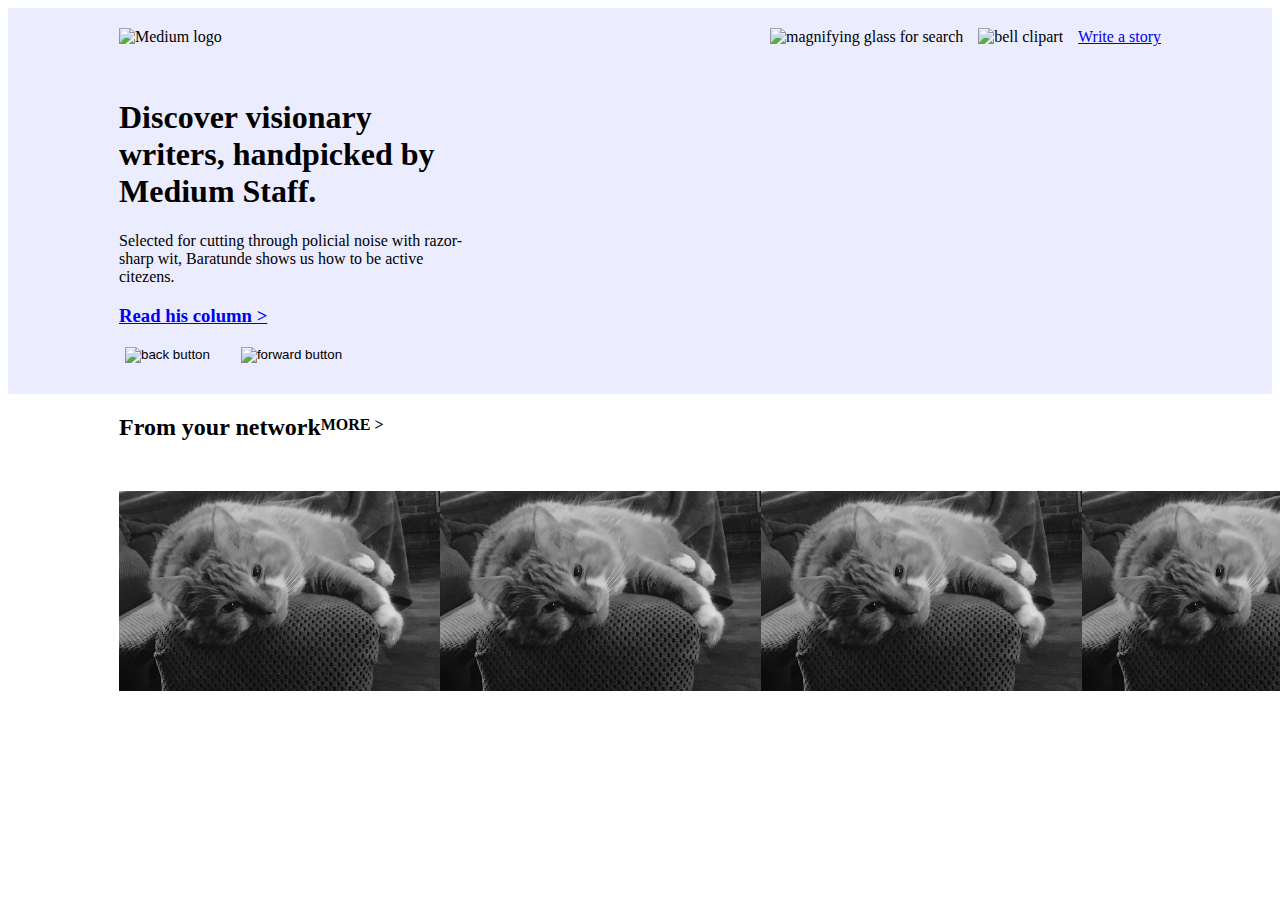
==== main.html @ c804a71f "added content to main page" ====
<!DOCTYPE html>
<html lang="en">
    <head>
        <meta charset="UTF-8">
        <title>Griddy Grid Grid</title>
        <link rel="stylesheet" href="resources/css/grid.css">
    </head>

    <body>
        <header>
            <div class="top-container">
                <div class="header row">
                    <div class="logo col-half">
                        <img src="resources/images/medium-full-logo.png" alt="Medium logo">
                    </div>
                    <div class="navigation-top col-half">
                        <span><a href="#">Write a story</a></span>
                        <img src="resources/images/bell-outline.png" alt="bell clipart">
                        <img src="resources/images/magnifying-glass.png" alt="magnifying glass for search">
                    </div>
                </div>
            </div>
            <div class="top-container">
                <div class="col-third">
                    <div class="banner">
                        <h1>Discover visionary writers, handpicked by Medium Staff.</h1>
                        <p>Selected for cutting through policial noise with razor-sharp wit, Baratunde shows us how to be active citezens.</p>
                        <h3><a href="https://medium.com/s/active-citizenship">Read his column > </a></h3>
                        <button class="button"><img src="resources/images/backward-button.png" alt="back button"></button>
                        <button class="button"><img src="resources/images/forward-button.png" alt="forward button"></button>
                    </div>
                </div>
            </div>    
        </header>

        <main>
            <div class="main-container">
                <div class="from-your-nextowrk .col-half">
                    <h2 class="">From your network</h2>
                </div>
                <div class="more .col-half">
                    <h4>MORE ></h4>
                </div>
            </div>

            <div class="main-container">
                <div class="articles col-half">
                    <img src="resources/images/cat-tails-blog.png" alt="noir picture of lazy cat">
                </div>
                <div class="articles col-half">
                    <img src="resources/images/cat-tails-blog.png" alt="noir picture of lazy cat">
                </div>
                <div class="articles col-half">
                    <img src="resources/images/cat-tails-blog.png" alt="noir picture of lazy cat">
                </div>
                <div class="articles col-half">
                    <img src="resources/images/cat-tails-blog.png" alt="noir picture of lazy cat">
                </div>
                <div class="articles col-half">
                    <img src="resources/images/cat-tails-blog.png" alt="noir picture of lazy cat">
                </div>
                <div class="articles col-half">
                    <img src="resources/images/cat-tails-blog.png" alt="noir picture of lazy cat">
                </div>
            </div>
            
        </main>
        
    </body>

    <footer>


    </footer>

</html>
---- resources/css/grid.css ----
html {
    box-sizing: border-box;
}
*, *:before. *:after {
    box-sizing: inherit;
}

/** {
    border: 1px solid rgba(226, 240, 229, 1);
}*/

.row {
    width: 100%;
    clear: both;
}

.col-full {
    float: left;
    width: 100%;
}

.col-half {
    width: 50%;
    float: left;
}

.col-third {
    width: 33%;
    float: left;
}
header {
    background-color: #ECECFF;
}
.top-container {
    width: 1042px;
    display: flex;
    margin: 0 auto;
    padding-bottom: 30px;
}

.header {
    display: flex;
    padding-top: 20px;
}

.logo img, .navigation-top img, .button img {
    height: 20px;
    padding-right: 15px;
}

.navigation-top img,
.navigation-top span {
    float: right;
}

.button {
    background-color: #ECECFF;
    border: none;
}

/*main artile space*/
.main-container {
    width: 1042px;
    display: flex;
    margin: 0 auto;
    padding-bottom: 30px;
}

.more {
    float: right;
}

.articles {
    display: flex;
    flex-wrap: wrap;
}

.articles img {
    height: 200px;
    display: flex;
    
}
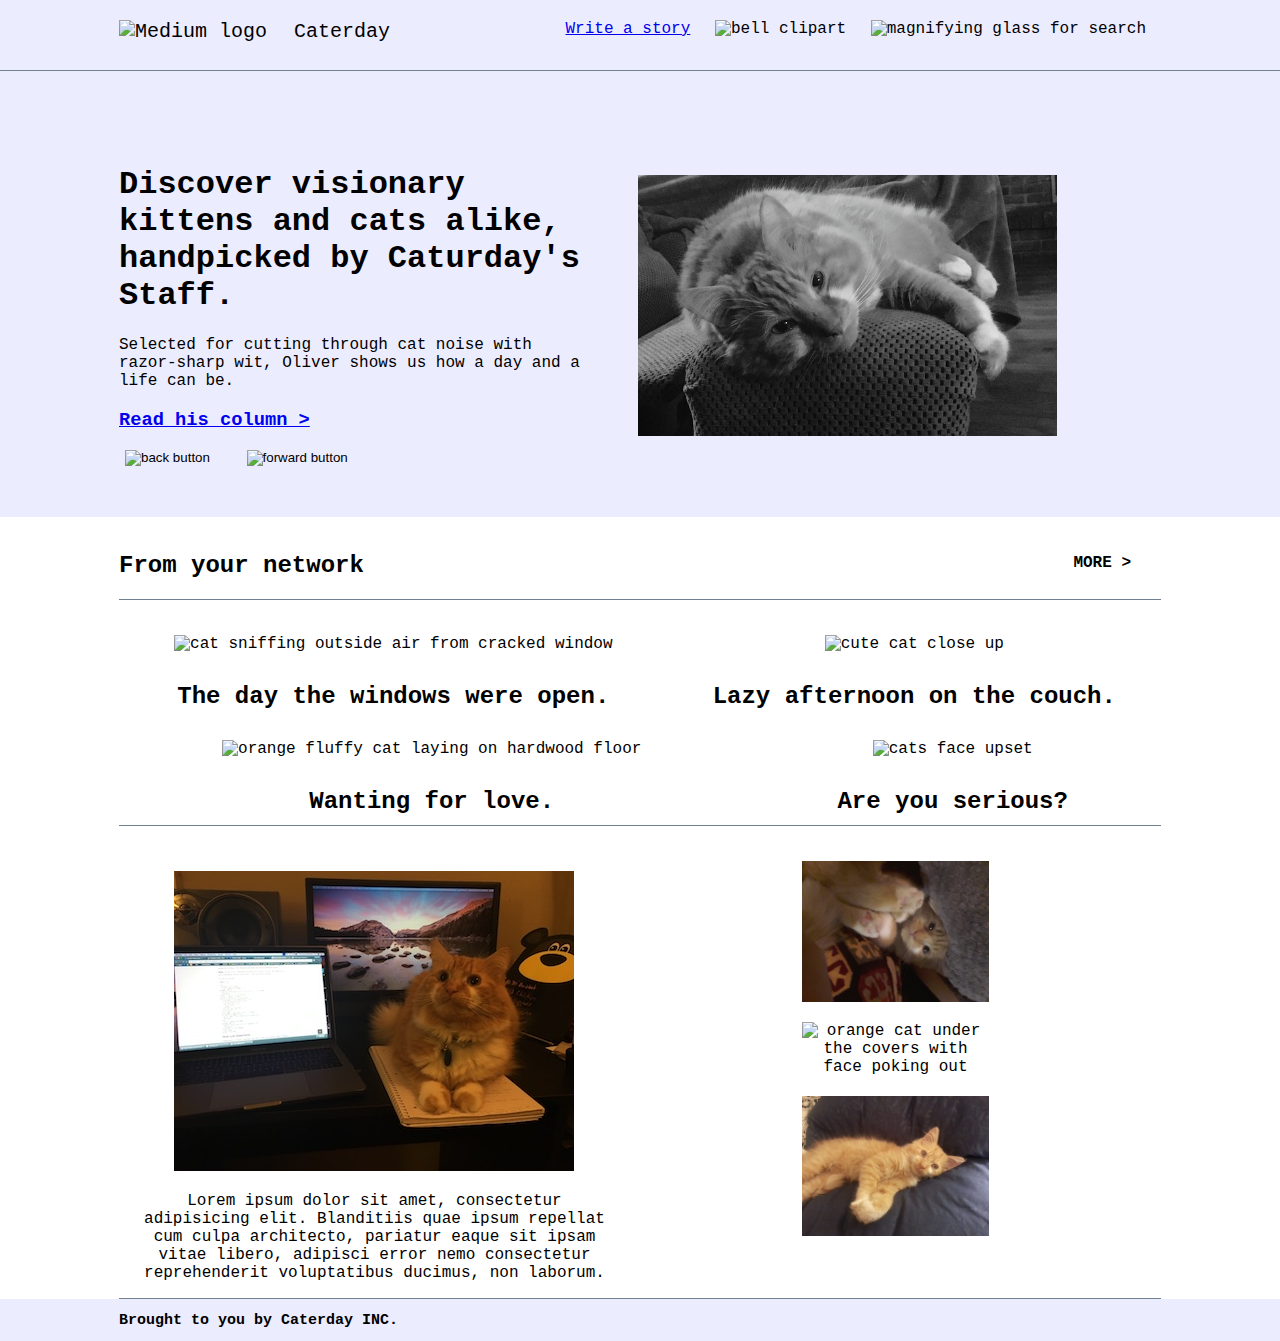
==== commit a41a10d6: "added different pictures / change font-family" ====
--- a/main.html
+++ b/main.html
@@ -2,75 +2,102 @@
 <html lang="en">
     <head>
         <meta charset="UTF-8">
-        <title>Griddy Grid Grid</title>
+        <title>Cat Post Central</title>
         <link rel="stylesheet" href="resources/css/grid.css">
     </head>
 
     <body>
         <header>
-            <div class="top-container">
-                <div class="header row">
-                    <div class="logo col-half">
-                        <img src="resources/images/medium-full-logo.png" alt="Medium logo">
-                    </div>
-                    <div class="navigation-top col-half">
-                        <span><a href="#">Write a story</a></span>
-                        <img src="resources/images/bell-outline.png" alt="bell clipart">
-                        <img src="resources/images/magnifying-glass.png" alt="magnifying glass for search">
+            <div class="fixed-header">
+                <div class="top-container">
+                    <div class="header row">
+                        <div class="logo">
+                            <img src="resources/images/cat-logo.png" alt="Medium logo">
+                            <span>Caterday</span>
+                        </div>
+                        <div class="navigation-top">
+                            <span><a href="#" class="story">Write a story</a></span>
+                            <img src="resources/images/bell-outline.png" alt="bell clipart">
+                            <img src="resources/images/magnifying-glass.png" alt="magnifying glass for search">
+                        </div>
                     </div>
                 </div>
             </div>
-            <div class="top-container">
-                <div class="col-third">
+            <div class="top-container row">
+                <div class="col-half">
                     <div class="banner">
-                        <h1>Discover visionary writers, handpicked by Medium Staff.</h1>
-                        <p>Selected for cutting through policial noise with razor-sharp wit, Baratunde shows us how to be active citezens.</p>
-                        <h3><a href="https://medium.com/s/active-citizenship">Read his column > </a></h3>
+                        <h1>Discover visionary kittens and cats alike, handpicked by Caturday's Staff.</h1>
+                        <p>Selected for cutting through cat noise with razor-sharp wit, Oliver shows us how a day and a life can be.</p>
+                        <h3><a href="https://d158rcp27wqnh.cloudfront.net/" target="_blank" rel="noopener noreferrer">Read his column > </a></h3>
                         <button class="button"><img src="resources/images/backward-button.png" alt="back button"></button>
                         <button class="button"><img src="resources/images/forward-button.png" alt="forward button"></button>
+                    </div>
+                </div>
+                <div class="col-half">
+                    <div class="main-banner-photo">
+                        <a href="https://d158rcp27wqnh.cloudfront.net/" target="_blank" rel="noopener noreferrer"><img src="resources/images/cat-tails-blog.png" alt="noir picture of lazy cat"></a>
                     </div>
                 </div>
             </div>    
         </header>
 
         <main>
-            <div class="main-container">
-                <div class="from-your-nextowrk .col-half">
+            <div class="main-container-top row">
+                <div class="from-your-nextowrk">
                     <h2 class="">From your network</h2>
                 </div>
-                <div class="more .col-half">
+                <div class="more">
                     <h4>MORE ></h4>
                 </div>
             </div>
 
-            <div class="main-container">
-                <div class="articles col-half">
-                    <img src="resources/images/cat-tails-blog.png" alt="noir picture of lazy cat">
+            <div class="main-container row">
+                <!--<div class="main-column-left col-half">  -->
+                <div class="articles">
+                    <img src="resources/images/curious-cat.png" alt="cat sniffing outside air from cracked window">
+                    <h4>The day the windows were open.</h4>
                 </div>
-                <div class="articles col-half">
-                    <img src="resources/images/cat-tails-blog.png" alt="noir picture of lazy cat">
+
+                <div class="articles">
+                    <img src="resources/images/cute-cat.png" alt="cute cat close up">
+                    <h4>Lazy afternoon on the couch.</h4>
                 </div>
-                <div class="articles col-half">
-                    <img src="resources/images/cat-tails-blog.png" alt="noir picture of lazy cat">
+
+                <div class="articles">
+                    <img src="resources/images/lazy-cat.png" alt="orange fluffy cat laying on hardwood floor">
+                    <h4>Wanting for love.</h4>
                 </div>
-                <div class="articles col-half">
-                    <img src="resources/images/cat-tails-blog.png" alt="noir picture of lazy cat">
-                </div>
-                <div class="articles col-half">
-                    <img src="resources/images/cat-tails-blog.png" alt="noir picture of lazy cat">
-                </div>
-                <div class="articles col-half">
-                    <img src="resources/images/cat-tails-blog.png" alt="noir picture of lazy cat">
+            
+                <div class="articles">
+                    <img src="resources/images/upset-cat.png" alt="cats face upset">
+                    <h4>Are you serious?</h4>
                 </div>
             </div>
             
         </main>
+
+        <stories>
+            <div class="main-container row">
+                <div class="main-feature col-half">
+                    <img src="resources/images/working-cat.jpg" alt="cat on work station">
+                    <p>Lorem ipsum dolor sit amet, consectetur adipisicing elit. Blanditiis quae ipsum repellat cum culpa architecto, pariatur eaque sit ipsam vitae libero, adipisci error nemo consectetur reprehenderit voluptatibus ducimus, non laborum.</p>
+                </div>
+                <div class="side-story-container col-half">
+                    <img class="side-story" src="resources/images/trapped-kitty.jpeg" alt="kitten stuck between two pillows">
+                    <img class="side-story" src="resources/images/sleepy-cat.png" alt="orange cat under the covers with face poking out">
+                    <img class="side-story" src="resources/images/little-kitten.jpg" alt="fluffy orange kitty">
+                </div>
+            </div>
+        </stories>
         
     </body>
 
     <footer>
-
-
+        <div class="bottom-container">
+            <div class="footer">
+                <h2>Brought to you by Caterday INC.</h2>
+            </div>
+        </div>
     </footer>
 
 </html>--- a/resources/css/grid.css
+++ b/resources/css/grid.css
@@ -1,13 +1,16 @@
 html {
     box-sizing: border-box;
-}
+    font-family: "Courier New", Courier, monospace;
+    font-size: 16px;
+
+    }
 *, *:before. *:after {
     box-sizing: inherit;
 }
 
-/** {
-    border: 1px solid rgba(226, 240, 229, 1);
-}*/
+body {
+    margin: 0;
+}
 
 .row {
     width: 100%;
@@ -20,17 +23,31 @@
 }
 
 .col-half {
-    width: 50%;
+    width: 45%;
     float: left;
 }
-
+.col-half {
+    width: 45%;
+    float: left;
+}
 .col-third {
     width: 33%;
     float: left;
 }
+
 header {
     background-color: #ECECFF;
 }
+
+.fixed-header {
+    position: fixed;
+    width: 100%;
+    height: 70px;
+    z-index: 50;
+    background-color: #ECECFF;
+    border-bottom: .5px solid slategray;
+}
+
 .top-container {
     width: 1042px;
     display: flex;
@@ -38,45 +55,136 @@
     padding-bottom: 30px;
 }
 
+
 .header {
+    width: 1042px;
     display: flex;
+    margin: 0 auto;
+    justify-content: space-between;
     padding-top: 20px;
+    padding-bottom: 20px;
 }
 
-.logo img, .navigation-top img, .button img {
-    height: 20px;
+.button img, .header img{
+    height: 30px;
     padding-right: 15px;
+
+}
+.story {
+    padding-right: 15px;
+    font-family: "Courier New";
 }
 
-.navigation-top img,
-.navigation-top span {
-    float: right;
+.logo {
+    font-size: 20px;
+    font-family: "Courier New";
 }
+/*banner*/
 
+.banner {
+    margin-top: 125px;
+    padding-top: 20px;
+    padding-bottom: 20px;
+    z-index: 10;
+}
 .button {
     background-color: #ECECFF;
     border: none;
 }
 
-/*main artile space*/
-.main-container {
+.main-banner-photo {
+    z-index: 10;
+    margin-top: 175px;
+    margin-left: 50px;
+}
+
+.main-banner-photo img {
+     width: 100%;
+     height: 100%;
+}
+
+/*main artile top*/
+.main-container-top{
     width: 1042px;
     display: flex;
+    justify-content: space-between;
     margin: 0 auto;
-    padding-bottom: 30px;
+    border-bottom: .5px solid slategray;
+    margin-top: 15px;
+    font-family: "Courier New", Courier, monospace;
+}
+
+.from-your-network {
+    margin-left: 30px;
 }
 
 .more {
     float: right;
+    margin-right: 30px;
+}
+
+
+/*articles*/
+.main-container {
+    width: 1042px;
+    display: flex;
+    justify-content: space-around;
+    flex-wrap: wrap;
+    margin: 0 auto;
+    border-bottom: .5px solid slategray;
+    margin-top: 15px;
+    text-align: center;
 }
 
 .articles {
-    display: flex;
-    flex-wrap: wrap;
+    height: 30%;
 }
 
+.articles h4{
+    font-size: 1.5rem;
+    font-family: "Courier New", Courier, monospace;
+    margin: 10px;
+}
 .articles img {
-    height: 200px;
+    height: 50%;
+    margin: 20px;
+    flex-shrink: 1.5;
+}
+
+/*content / stories*/
+.side-story-container{
+    margin: 10px;
     display: flex;
-    
-}+    flex-direction: column;
+    align-items: center;
+}
+
+.side-story {
+    width: 40%;
+    margin: 10px;
+}
+
+.main-feature {
+    margin-top: 30px;
+}
+
+
+
+/*footer*/
+footer {
+    background-color: #ECECFF;
+}
+
+.bottom-container {
+    width: 1042px;
+    display: flex;
+    margin: 0 auto;
+}
+
+.footer {
+    display: flex;
+    align-content: center;
+    font-size: 10px;
+}
+
+
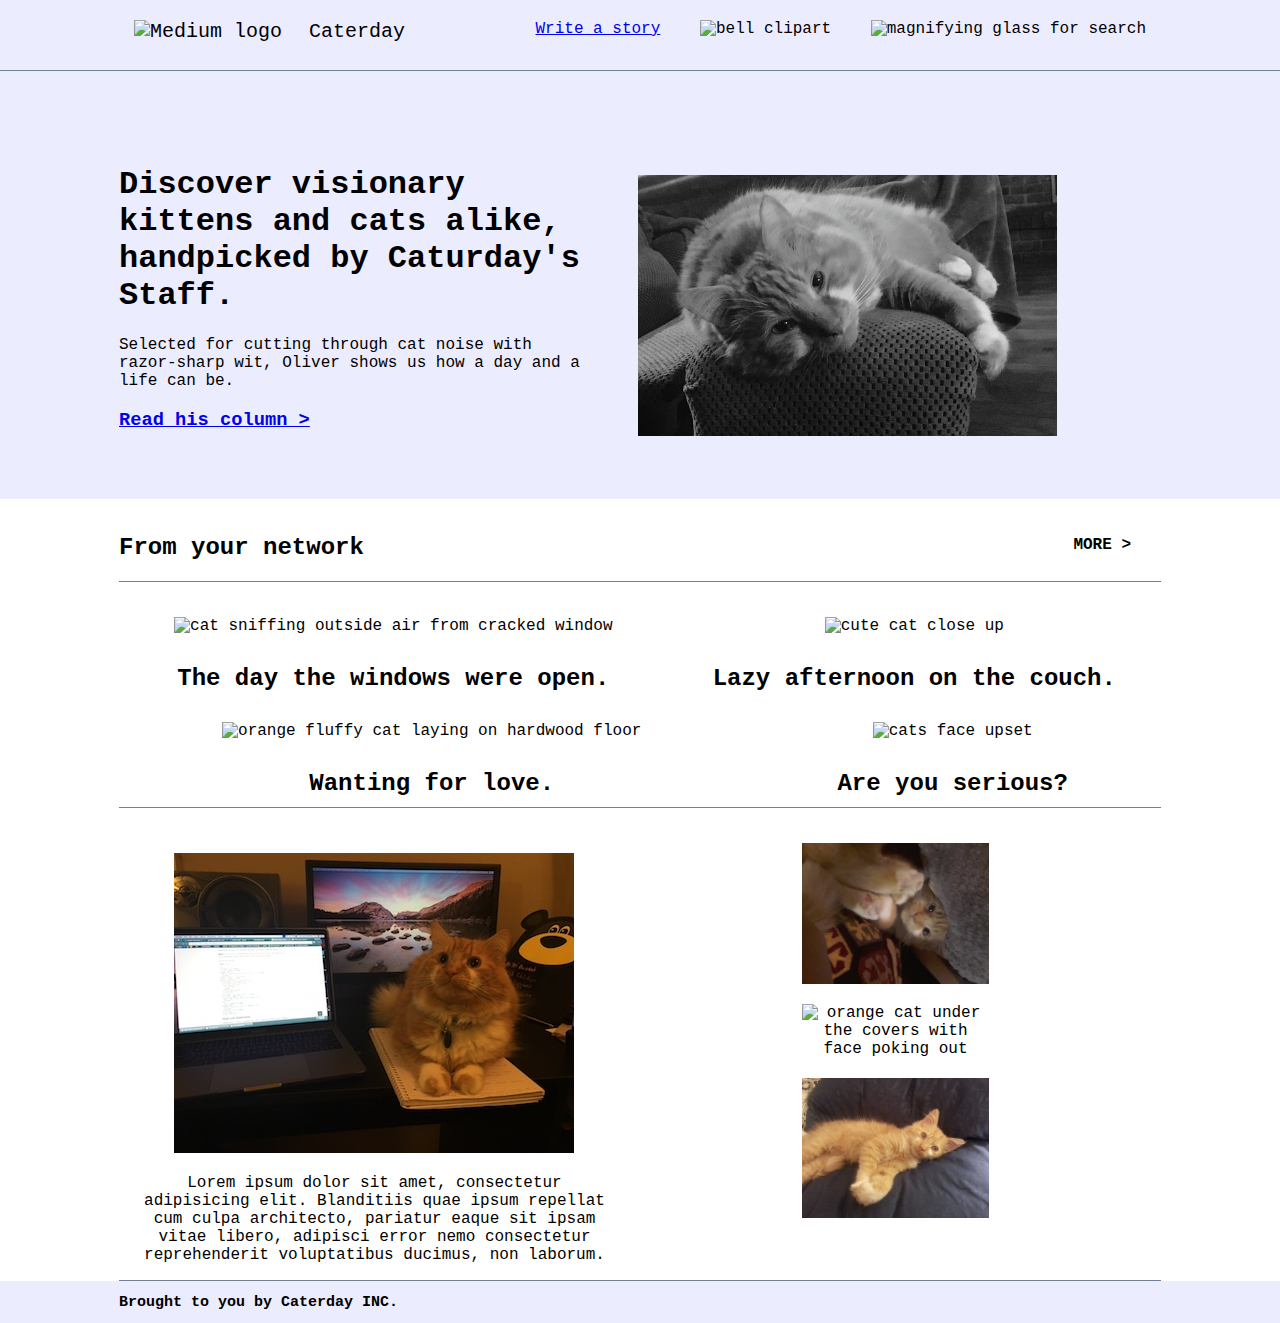
==== commit bfccf7f3: "changed @ media / took away arrow buttons" ====
--- a/main.html
+++ b/main.html
@@ -24,13 +24,13 @@
                 </div>
             </div>
             <div class="top-container row">
-                <div class="col-half">
+                <div class="banner-container col-half">
                     <div class="banner">
                         <h1>Discover visionary kittens and cats alike, handpicked by Caturday's Staff.</h1>
                         <p>Selected for cutting through cat noise with razor-sharp wit, Oliver shows us how a day and a life can be.</p>
                         <h3><a href="https://d158rcp27wqnh.cloudfront.net/" target="_blank" rel="noopener noreferrer">Read his column > </a></h3>
-                        <button class="button"><img src="resources/images/backward-button.png" alt="back button"></button>
-                        <button class="button"><img src="resources/images/forward-button.png" alt="forward button"></button>
+                        <!--<div class="button"><img src="resources/images/backward-button.png" alt="back button"></div>
+                        <div class="button"><img src="resources/images/forward-button.png" alt="forward button"></div>-->
                     </div>
                 </div>
                 <div class="col-half">
@@ -52,7 +52,6 @@
             </div>
 
             <div class="main-container row">
-                <!--<div class="main-column-left col-half">  -->
                 <div class="articles">
                     <img src="resources/images/curious-cat.png" alt="cat sniffing outside air from cracked window">
                     <h4>The day the windows were open.</h4>
--- a/resources/css/grid.css
+++ b/resources/css/grid.css
@@ -68,6 +68,7 @@
 .button img, .header img{
     height: 30px;
     padding-right: 15px;
+    padding-left: 15px;
 
 }
 .story {
@@ -188,3 +189,55 @@
 }
 
 
+
+
+
+/*media screen differences*/
+@media screen and (max-width: 960px){
+    .main-container, .main-container-top, .top-container, .fixed-header{
+        width: 100%;
+    }
+
+    .col-half {
+        width: 100%;
+    }
+    .header {
+        width: 100%;
+    }
+    .story {
+        /*display: none;*/
+    }
+    .top-container {
+        display: block;
+        width: 100%;
+    }
+
+    .main-banner-photo {
+        display: none;
+    }
+
+    .banner {
+        display: flex;
+        text-align: center;
+        font-size: .90rem;
+        flex-direction: column;
+        background-color: #ECECFF;
+        margin-top: 35px;
+    }
+
+    .button img{
+        height: 20px;
+    }
+
+    .articles {
+        width: 65%;
+    }
+}
+
+
+
+
+@media screen and (min-width: 470px) {
+
+
+}
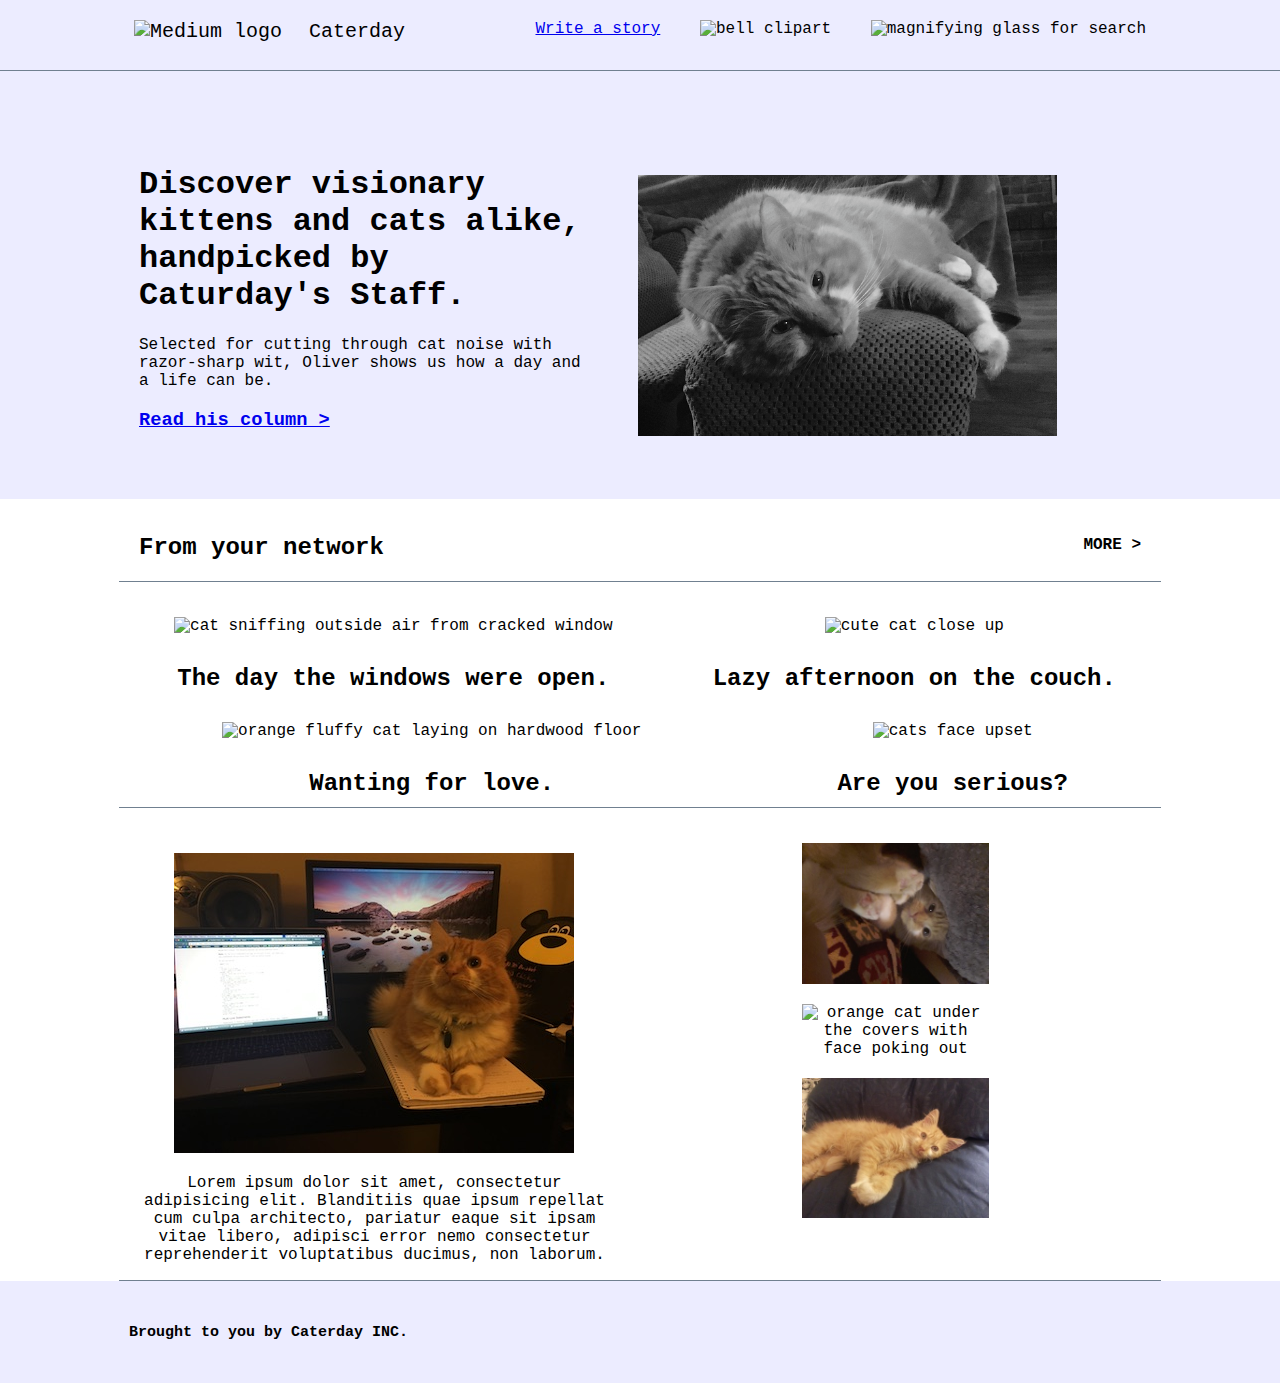
==== commit 69cb5b81: "adjusted footer" ====
--- a/main.html
+++ b/main.html
@@ -4,6 +4,8 @@
         <meta charset="UTF-8">
         <title>Cat Post Central</title>
         <link rel="stylesheet" href="resources/css/grid.css">
+        <link rel="shortcut icon" href="resources/images/favicon (1).ico" type="image/x-icon">
+        <link rel="icon" href="resources/images/favicon (1).ico" type="image/x-icon">
     </head>
 
     <body>
@@ -25,15 +27,15 @@
             </div>
             <div class="top-container row">
                 <div class="banner-container col-half">
+            
                     <div class="banner">
                         <h1>Discover visionary kittens and cats alike, handpicked by Caturday's Staff.</h1>
                         <p>Selected for cutting through cat noise with razor-sharp wit, Oliver shows us how a day and a life can be.</p>
                         <h3><a href="https://d158rcp27wqnh.cloudfront.net/" target="_blank" rel="noopener noreferrer">Read his column > </a></h3>
-                        <!--<div class="button"><img src="resources/images/backward-button.png" alt="back button"></div>
-                        <div class="button"><img src="resources/images/forward-button.png" alt="forward button"></div>-->
                     </div>
                 </div>
-                <div class="col-half">
+
+                <div class="banner-photo-container col-half">
                     <div class="main-banner-photo">
                         <a href="https://d158rcp27wqnh.cloudfront.net/" target="_blank" rel="noopener noreferrer"><img src="resources/images/cat-tails-blog.png" alt="noir picture of lazy cat"></a>
                     </div>
--- a/resources/css/grid.css
+++ b/resources/css/grid.css
@@ -55,7 +55,6 @@
     padding-bottom: 30px;
 }
 
-
 .header {
     width: 1042px;
     display: flex;
@@ -69,8 +68,8 @@
     height: 30px;
     padding-right: 15px;
     padding-left: 15px;
-
-}
+}
+
 .story {
     padding-right: 15px;
     font-family: "Courier New";
@@ -80,13 +79,15 @@
     font-size: 20px;
     font-family: "Courier New";
 }
+
 /*banner*/
 
 .banner {
     margin-top: 125px;
+    margin-left: 20px;
     padding-top: 20px;
     padding-bottom: 20px;
-    z-index: 10;
+    z-index: 10;    
 }
 .button {
     background-color: #ECECFF;
@@ -104,7 +105,7 @@
      height: 100%;
 }
 
-/*main artile top*/
+/*main article top*/
 .main-container-top{
     width: 1042px;
     display: flex;
@@ -115,13 +116,13 @@
     font-family: "Courier New", Courier, monospace;
 }
 
-.from-your-network {
-    margin-left: 30px;
+.from-your-nextowrk {
+    padding-left: 20px;
 }
 
 .more {
     float: right;
-    margin-right: 30px;
+    margin-right: 20px;
 }
 
 
@@ -152,7 +153,8 @@
     flex-shrink: 1.5;
 }
 
-/*content / stories*/
+/*content / Feature / stories*/
+
 .side-story-container{
     margin: 10px;
     display: flex;
@@ -174,6 +176,7 @@
 /*footer*/
 footer {
     background-color: #ECECFF;
+    margin: 0;
 }
 
 .bottom-container {
@@ -183,6 +186,9 @@
 }
 
 .footer {
+    padding-top: 30px;
+    padding-bottom: 30px;
+    padding-left: 10px;
     display: flex;
     align-content: center;
     font-size: 10px;
@@ -193,9 +199,10 @@
 
 
 /*media screen differences*/
-@media screen and (max-width: 960px){
+@media screen and (max-width: 1024px){
     .main-container, .main-container-top, .top-container, .fixed-header{
         width: 100%;
+        position: static;
     }
 
     .col-half {
@@ -204,40 +211,108 @@
     .header {
         width: 100%;
     }
+
+    .top-container {
+        width: 100%;
+    }
+
+    .main-banner-photo {
+        width: 60%;
+        margin-top: 50px;
+    }
+
+    .banner {
+        font-size: .90rem;
+        background-color: #ECECFF;
+        margin-top: 15px;
+    }
+
+    .button img{
+        height: 20px;
+    }
+
+    .articles {
+        width: 65%;
+    }
+
+    .bottom-container {
+        width: 100%;
+        display: flex;
+        align-content: center;
+        justify-content: center;
+    }
+    .footer {
+        padding-left: 0px;
+    }
+}
+
+
+
+
+
+@media screen and (max-width: 600px) {
+    .col-half {
+        width: 100%;
+    }
+
+    .button img, .header img{
+    height: 20px;
+    padding-right: 10px;
+    padding-left: 10px;
+    }
     .story {
-        /*display: none;*/
+    padding-right: 10px;
+    }
+    
+    .banner-container {
+        width: 100%;
+    }
+    .logo {
+        font-size: 15px;
     }
     .top-container {
-        display: block;
-        width: 100%;
-    }
-
-    .main-banner-photo {
-        display: none;
-    }
-
+        width: 100%;
+        font-size: 15px;
+    }
     .banner {
         display: flex;
         text-align: center;
-        font-size: .90rem;
         flex-direction: column;
         background-color: #ECECFF;
-        margin-top: 35px;
-    }
-
-    .button img{
-        height: 20px;
-    }
-
+        margin-left: 5px;
+        margin-right: 5px;
+    }
+    .banner-photo-container {
+        display: none;
+    }
+
+    .from-your-nextowrk {
+        font-size: 13px;
+    }
+
+    .main-container {
+        width: 100%;
+        margin-top: 10px;
+    }
     .articles {
-        width: 65%;
-    }
-}
-
-
-
-
-@media screen and (min-width: 470px) {
-
-
-}
+        width: 50%
+    }
+    .articles img {
+        width: 60%;
+        margin:10px;
+    }
+    .articles h4 {
+        font-size: .80rem;
+    }
+
+    .main-feature img {
+        width: 60%;
+    }
+
+    .main-feature p {
+        font-size: 13px;
+    }
+
+
+
+}
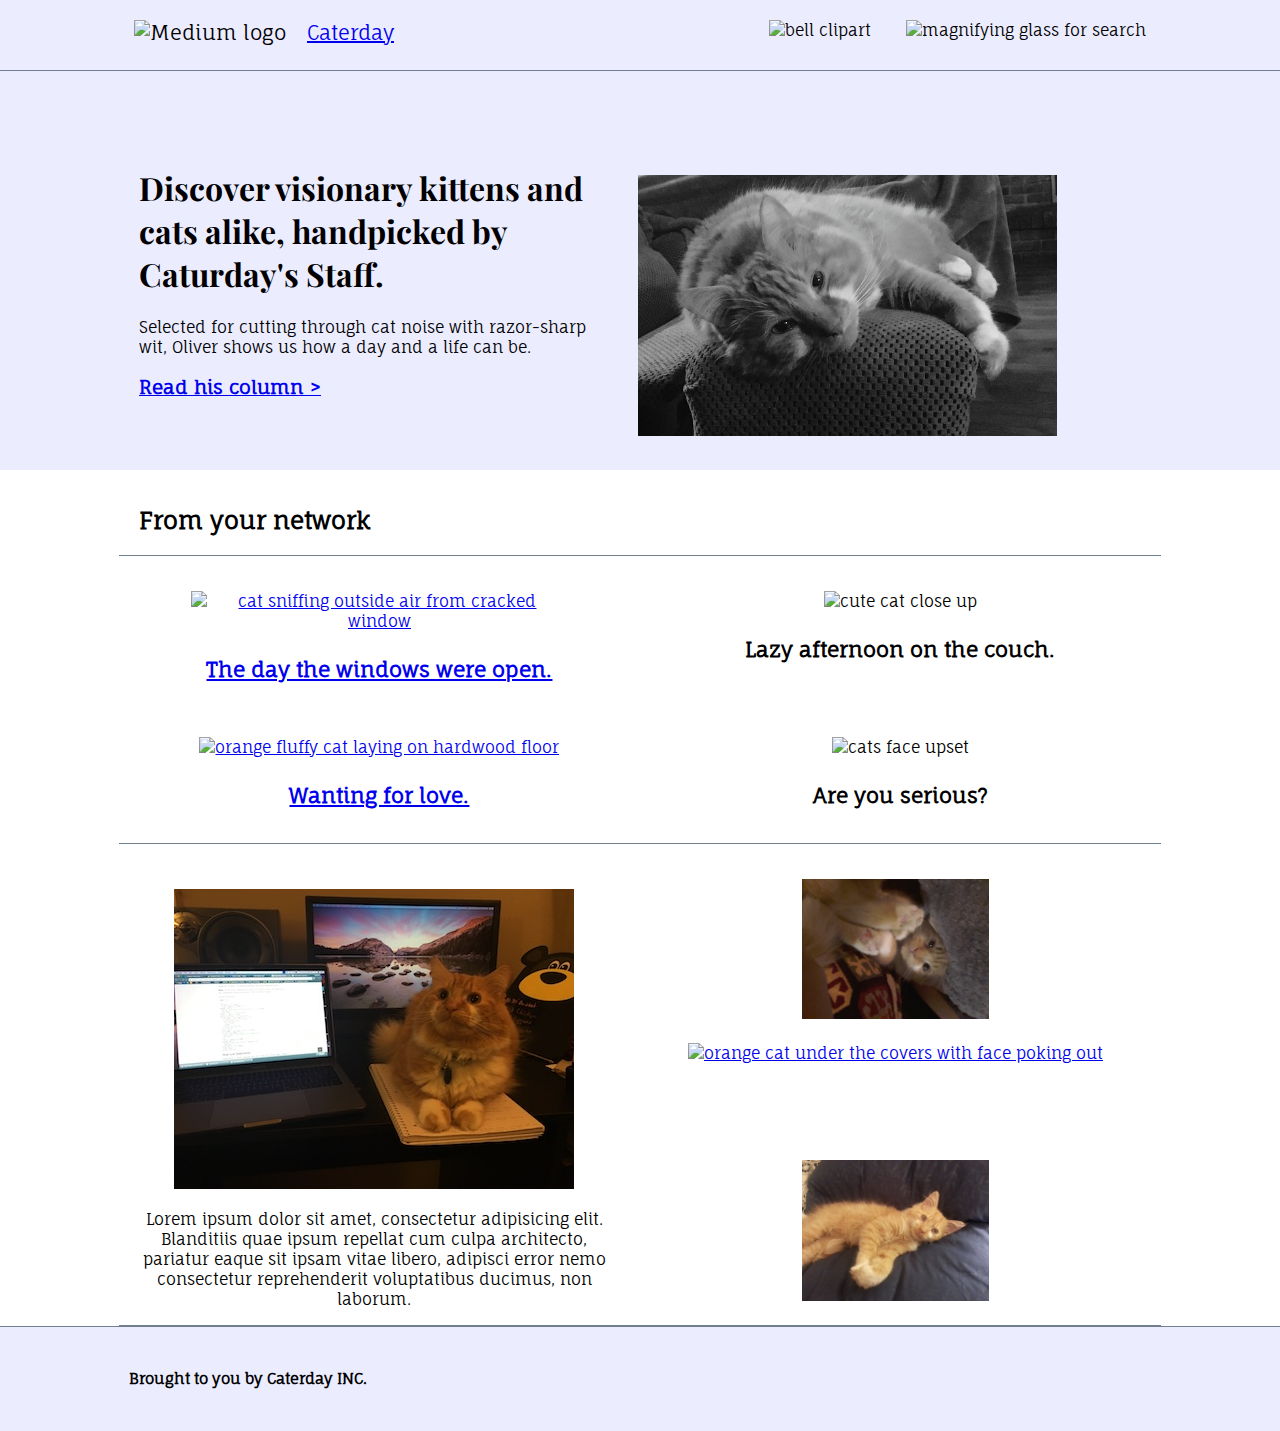
==== commit 463bbd9a: "hover images / padding images on article pages / addition of 750px for main html" ====
--- a/main.html
+++ b/main.html
@@ -6,6 +6,7 @@
         <link rel="stylesheet" href="resources/css/grid.css">
         <link rel="shortcut icon" href="resources/images/favicon (1).ico" type="image/x-icon">
         <link rel="icon" href="resources/images/favicon (1).ico" type="image/x-icon">
+        <link href="https://fonts.googleapis.com/css?family=Fauna+One|Playfair+Display" rel="stylesheet">
     </head>
 
     <body>
@@ -15,10 +16,11 @@
                     <div class="header row">
                         <div class="logo">
                             <img src="resources/images/cat-logo.png" alt="Medium logo">
-                            <span>Caterday</span>
+                            <span><a href="main.html">Caterday</a></span>
                         </div>
                         <div class="navigation-top">
-                            <span><a href="#" class="story">Write a story</a></span>
+                            <!--if want to add "write a story" section. css already finished-->
+                            <!--<span><a href="#" class="story">Write a story</a></span>-->
                             <img src="resources/images/bell-outline.png" alt="bell clipart">
                             <img src="resources/images/magnifying-glass.png" alt="magnifying glass for search">
                         </div>
@@ -48,15 +50,16 @@
                 <div class="from-your-nextowrk">
                     <h2 class="">From your network</h2>
                 </div>
-                <div class="more">
+                <!--if would like to add a "More" section at some point. css already added-->
+                <!--<div class="more">
                     <h4>MORE ></h4>
-                </div>
+                </div>-->
             </div>
 
             <div class="main-container row">
                 <div class="articles">
-                    <img src="resources/images/curious-cat.png" alt="cat sniffing outside air from cracked window">
-                    <h4>The day the windows were open.</h4>
+                    <a href="main-article1.html"><img src="resources/images/curious-cat.png" alt="cat sniffing outside air from cracked window"></a>
+                    <h4><a href="main-article1.html">The day the windows were open.</a></h4>
                 </div>
 
                 <div class="articles">
@@ -65,8 +68,8 @@
                 </div>
 
                 <div class="articles">
-                    <img src="resources/images/lazy-cat.png" alt="orange fluffy cat laying on hardwood floor">
-                    <h4>Wanting for love.</h4>
+                    <a href="waiting-for-love.html"><img src="resources/images/lazy-cat.png" alt="orange fluffy cat laying on hardwood floor"></a>
+                    <a href="waiting-for-love.html"><h4>Wanting for love.</h4></a>
                 </div>
             
                 <div class="articles">
@@ -80,13 +83,21 @@
         <stories>
             <div class="main-container row">
                 <div class="main-feature col-half">
-                    <img src="resources/images/working-cat.jpg" alt="cat on work station">
+                    <a class="small" href="#nogo">
+                        <img src="resources/images/working-cat.jpg" alt="cat on work station">
+                    </a>
                     <p>Lorem ipsum dolor sit amet, consectetur adipisicing elit. Blanditiis quae ipsum repellat cum culpa architecto, pariatur eaque sit ipsam vitae libero, adipisci error nemo consectetur reprehenderit voluptatibus ducimus, non laborum.</p>
                 </div>
                 <div class="side-story-container col-half">
-                    <img class="side-story" src="resources/images/trapped-kitty.jpeg" alt="kitten stuck between two pillows">
-                    <img class="side-story" src="resources/images/sleepy-cat.png" alt="orange cat under the covers with face poking out">
-                    <img class="side-story" src="resources/images/little-kitten.jpg" alt="fluffy orange kitty">
+                    <a class="small" href="#nogo">
+                        <img class="side-story" src="resources/images/trapped-kitty.jpeg" alt="kitten stuck between two pillows">
+                    </a>
+                    <a class="small" href="#nogo">
+                        <img class="side-story" src="resources/images/sleepy-cat.png" alt="orange cat under the covers with face poking out"/>
+                    </a>
+                    <a class="small" href="#nogo">
+                        <img class="side-story" src="resources/images/little-kitten.jpg" alt="fluffy orange kitty"/>
+                    </a> 
                 </div>
             </div>
         </stories>
--- a/resources/css/grid.css
+++ b/resources/css/grid.css
@@ -1,13 +1,12 @@
 html {
     box-sizing: border-box;
-    font-family: "Courier New", Courier, monospace;
+    font-family: 'Fauna One', serif;
     font-size: 16px;
-
-    }
-*, *:before. *:after {
-    box-sizing: inherit;
-}
-
+}
+
+/***************************/
+/***************************/
+/*home page settings*/
 body {
     margin: 0;
 }
@@ -26,15 +25,16 @@
     width: 45%;
     float: left;
 }
-.col-half {
-    width: 45%;
-    float: left;
-}
+
 .col-third {
     width: 33%;
     float: left;
 }
 
+
+
+/***************************/
+/*navigation heading*/
 header {
     background-color: #ECECFF;
 }
@@ -72,22 +72,23 @@
 
 .story {
     padding-right: 15px;
-    font-family: "Courier New";
 }
 
 .logo {
     font-size: 20px;
-    font-family: "Courier New";
-}
-
+}
+
+/***************************/
 /*banner*/
-
 .banner {
     margin-top: 125px;
     margin-left: 20px;
     padding-top: 20px;
     padding-bottom: 20px;
-    z-index: 10;    
+    z-index: 10;
+}
+.banner h1 {
+    font-family: "Playfair Display", serif;
 }
 .button {
     background-color: #ECECFF;
@@ -105,6 +106,7 @@
      height: 100%;
 }
 
+/***************************/
 /*main article top*/
 .main-container-top{
     width: 1042px;
@@ -113,7 +115,6 @@
     margin: 0 auto;
     border-bottom: .5px solid slategray;
     margin-top: 15px;
-    font-family: "Courier New", Courier, monospace;
 }
 
 .from-your-nextowrk {
@@ -125,7 +126,7 @@
     margin-right: 20px;
 }
 
-
+/***************************/
 /*articles*/
 .main-container {
     width: 1042px;
@@ -139,22 +140,20 @@
 }
 
 .articles {
-    height: 30%;
-}
-
+    width: 40%;
+}
 .articles h4{
-    font-size: 1.5rem;
-    font-family: "Courier New", Courier, monospace;
-    margin: 10px;
+    font-size: 1.3rem;
+    margin: 5px;
+    padding-bottom: 30px;
 }
 .articles img {
-    height: 50%;
+    width: 225px;
     margin: 20px;
-    flex-shrink: 1.5;
-}
-
+}
+
+/***************************/
 /*content / Feature / stories*/
-
 .side-story-container{
     margin: 10px;
     display: flex;
@@ -171,17 +170,39 @@
     margin-top: 30px;
 }
 
-
-
+.small {
+    width: 100%;
+    height: 100%;
+}
+.small img {
+    -webkit-transition: all 1s ease; /* Safari and Chrome */
+    -moz-transition: all 1s ease; /* Firefox */
+    -ms-transition: all 1s ease; /* IE 9 */
+    -o-transition: all 1s ease; /* Opera */
+    transition: all 1s ease;
+}
+
+.small:hover img {
+    -webkit-transform:scale(1.25); /* Safari and Chrome */
+    -moz-transform:scale(1.25); /* Firefox */
+    -ms-transform:scale(1.25); /* IE 9 */
+    -o-transform:scale(1.25); /* Opera */
+     transform:scale(1.25);
+}
+
+/***************************/
 /*footer*/
 footer {
     background-color: #ECECFF;
     margin: 0;
+    border-top: 1px solid slategray;
 }
 
 .bottom-container {
     width: 1042px;
     display: flex;
+    justify-content: space-between;
+    align-items: center;
     margin: 0 auto;
 }
 
@@ -195,16 +216,15 @@
 }
 
 
-
-
-
+/***************************/
+/***************************/
 /*media screen differences*/
-@media screen and (max-width: 1024px){
+
+@media only screen and (max-width: 1024px){
     .main-container, .main-container-top, .top-container, .fixed-header{
         width: 100%;
         position: static;
     }
-
     .col-half {
         width: 100%;
     }
@@ -234,6 +254,9 @@
     .articles {
         width: 65%;
     }
+    .articles img {
+        width: 300px;
+    }
 
     .bottom-container {
         width: 100%;
@@ -246,35 +269,9 @@
     }
 }
 
-
-
-
-
-@media screen and (max-width: 600px) {
-    .col-half {
-        width: 100%;
-    }
-
-    .button img, .header img{
-    height: 20px;
-    padding-right: 10px;
-    padding-left: 10px;
-    }
-    .story {
-    padding-right: 10px;
-    }
-    
+@media only screen and (max-width: 750px){
     .banner-container {
         width: 100%;
-    }
-    .logo {
-        font-size: 15px;
-    }
-    .top-container {
-        width: 100%;
-        font-size: 15px;
-    }
-    .banner {
         display: flex;
         text-align: center;
         flex-direction: column;
@@ -282,6 +279,39 @@
         margin-left: 5px;
         margin-right: 5px;
     }
+
+    .banner-photo-container {
+        display: none;
+    }
+}
+
+/***************************/
+/***************************/
+@media only screen and (max-width: 600px) {
+    .col-half {
+        width: 100%;
+    }
+
+    .button img, .header img{
+        height: 20px;
+        padding-right: 10px;
+        padding-left: 10px;
+    }
+    .story {
+        padding-right: 10px;
+    }
+    
+    .banner-container {
+        width: 100%;
+    }
+    .logo {
+        font-size: 15px;
+    }
+    .top-container {
+        width: 100%;
+        font-size: 15px;
+    }
+
     .banner-photo-container {
         display: none;
     }
@@ -312,7 +342,126 @@
     .main-feature p {
         font-size: 13px;
     }
-
-
-
-}
+}
+
+
+
+
+
+
+
+
+/***************************/
+/***************************/
+/***************************/
+/***************************/
+/*main articles stylesheet*/
+
+.main-article-container {
+    width: 1024px;
+    display: flex;
+    margin: 0 auto;
+}
+
+.col-left {
+    width: 30%;
+    float: left;
+    display: flex;
+    padding: 20px 20px;
+    margin-top: 50px;
+    flex-direction: column;
+    border-right: 1px solid slategray;
+}
+
+.col-main {
+    width: 65%;
+    float: left;
+    display: flex;
+    padding: 20px 20px;
+    margin-top: 70px;
+}
+
+/***************************/
+/*left side column*/
+.side-article-container {
+    margin-top: 30px;
+    display: flex;
+}
+
+.side-article {
+    display: flex;
+    justify-content: space-between;
+    align-items: center;
+    border: .5px solid lightgray;
+}
+
+.side-article img {
+    width: 100%;
+    margin: 10px;
+}
+
+.side-article-image {
+    width: 30%;
+    
+}
+.side-article-text {
+    width: 60%;
+}
+
+/***************************/
+/*main feature story*/
+.col-main-feature-story {
+    background-color: white;
+}
+
+.col-main-feature-story img {
+    float: right;
+    margin: 10px;
+}
+.home-button {
+    padding-right: 30px;
+    font-size: 11px;
+}
+
+
+/***************************/
+/***************************/
+@media only screen and (max-width: 1024px){
+    .main-article-container {
+        width: 100%;
+    }
+    .col-left {
+        margin-top: 0px;
+        padding-top: 30px;
+    }
+    .col-main {
+        margin-top: 0px;
+        padding-top: 30px;
+    }
+
+    .home-button {
+        padding-left: 20px;
+    }
+
+    .col-main-feature-story img {
+        width: 50%;
+    }
+
+}
+
+
+@media only screen and (max-width: 600px){
+    .col-main-feature {
+        flex-direction: column; 
+    }
+    .col-main-feature-story img {
+        width: 50%;
+        clear: both;
+    }
+
+    /*left side column*/
+    .side-article-text {
+       
+    }
+
+}